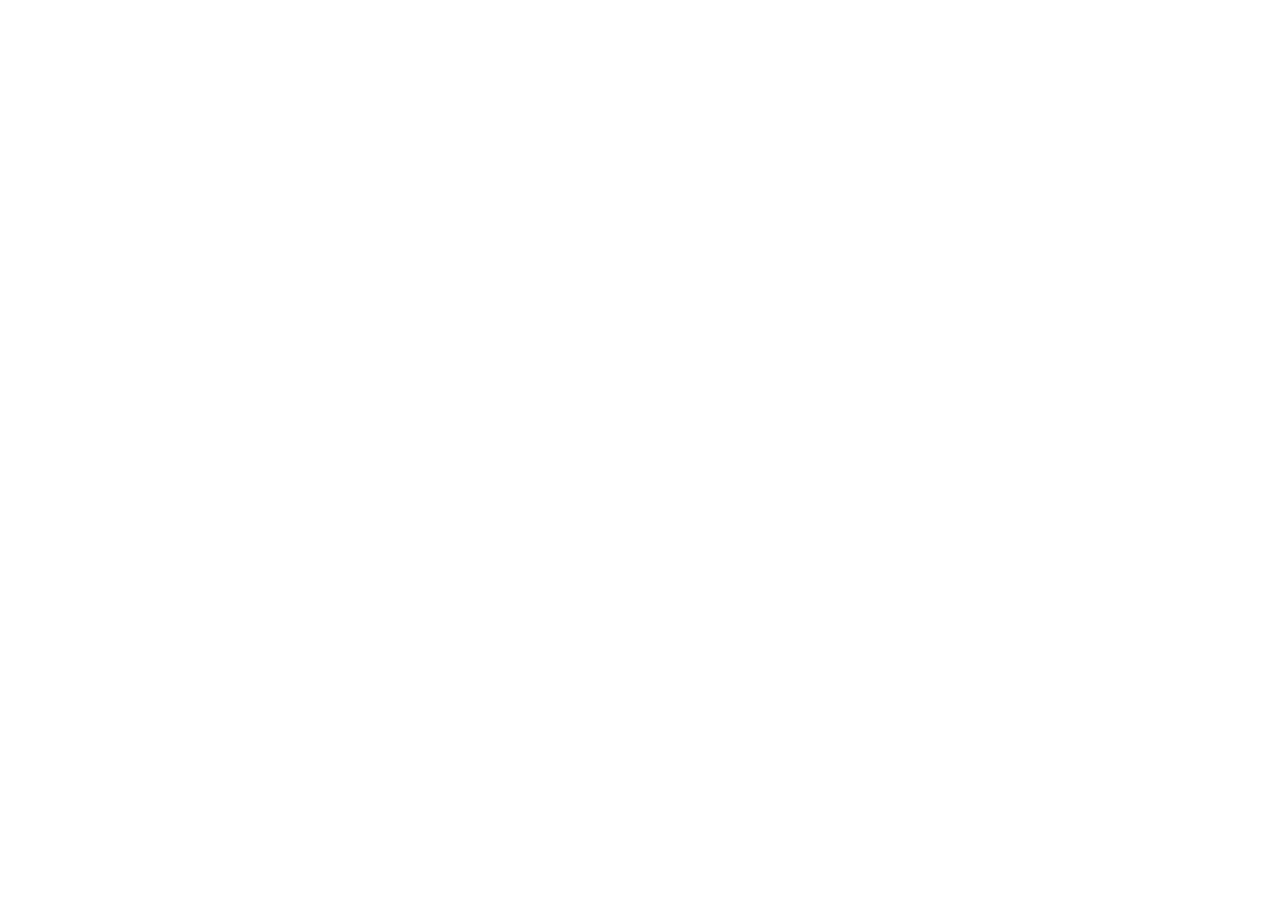
==== htmlAndCSS/Assignment1/index.html @ 3d09c983 "folder setup done" ====
<!DOCTYPE html>
<html lang="en">
<head>
    <meta charset="UTF-8">
    <meta name="viewport" content="width=device-width, initial-scale=1.0">
    <title>Startup3</title>
</head>
<body>
    
</body>
</html>
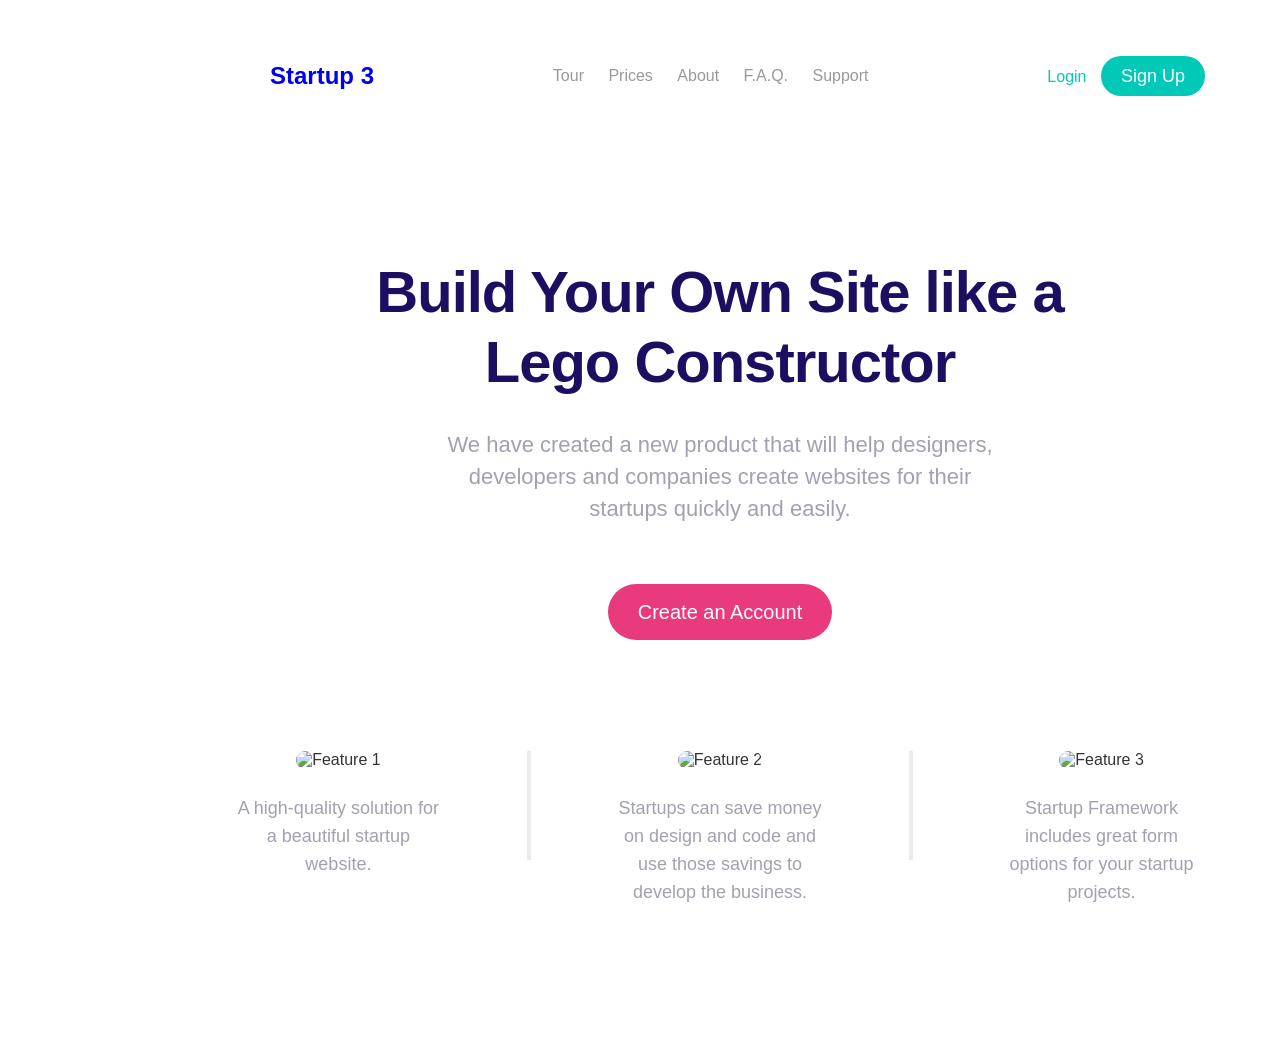
==== commit e0084b23: "layout done" ====
--- a/htmlAndCSS/Assignment1/index.html
+++ b/htmlAndCSS/Assignment1/index.html
@@ -1,11 +1,56 @@
 <!DOCTYPE html>
 <html lang="en">
 <head>
-    <meta charset="UTF-8">
-    <meta name="viewport" content="width=device-width, initial-scale=1.0">
-    <title>Startup3</title>
+  <meta charset="UTF-8" />
+  <meta name="viewport" content="width=device-width, initial-scale=1.0"/>
+  <title>Startup 3</title>
+  <link rel="stylesheet" href="index.css"/>
 </head>
 <body>
-    
+  <div class="main">
+  <header class="container">
+  <div class="navbar">
+    <div class="logo">
+      <a class="logoText" href="#">
+        Startup 3
+      </a></div>
+    <nav class="navs">
+      <a href="#">Tour</a>
+      <a href="#">Prices</a>
+      <a href="#">About</a>
+      <a href="#">F.A.Q.</a>
+      <a href="#">Support</a>
+    </nav>
+    <div class="buttons">
+      <a href="#" class="login">Login</a>
+      <a href="#" class="signup">Sign Up</a>
+    </div>
+  </div>
+</header>
+
+
+  <main class="mainText">
+    <h2>Build Your Own Site like a<br />Lego Constructor</h2>
+    <p>We have created a new product that will help designers, <br/>developers and companies create websites for their <br/> startups quickly and easily.</p>
+    <a href="#" class="cta-button">Create an Account</a>
+  </main>
+
+  <section class="features">
+    <div class="feature">
+      <img src="images/i1.jpg" alt="Feature 1" />
+      <p>A high-quality solution for <br/> a beautiful startup <br/>website.</p>
+    </div>
+    <div class="separator"></div>
+    <div class="feature">
+      <img src="images/i2.jpg" alt="Feature 2" />
+      <p>Startups can save money on design and code and <br/>use those savings to develop the business.</p>
+    </div>
+    <div class="separator"></div>
+    <div class="feature">
+      <img src="images/i3.jpg" alt="Feature 3" />
+      <p>Startup Framework <br/> includes great form <br/> options for your startup projects.</p>
+    </div>
+  </section>
+  </div>
 </body>
-</html>+</html>
--- a/htmlAndCSS/Assignment1/index.css
+++ b/htmlAndCSS/Assignment1/index.css
@@ -0,0 +1,159 @@
+* {
+  margin: 0;
+  padding: 0;
+  box-sizing: border-box;
+  font-family: "DM Sans", sans-serif;
+}
+.main{
+  width: 1400px;
+  height: 1000px;
+  margin: 0 auto;
+}
+
+body {
+  background-color: #fff;
+  color: #333;
+  text-align: center;
+  padding: 20px;
+}
+
+.container {
+  display: flex;
+  justify-content: center;
+  padding-top: 36px;
+  height: 76px;
+  margin-left: 250px;
+  margin-right: 215px;
+}
+
+.navbar {
+  width: 100%;
+  /* width: 972px; */
+  height: 40px;
+  display: flex;
+  justify-content: space-between;
+  align-items: center;
+  margin-bottom: 85px;
+}
+
+
+.logo {
+  font-weight: 700;
+  font-size: 24px;
+  color:rgba(30, 14, 98, 1);
+}
+
+.logoText{
+  text-decoration: none;
+}
+
+.navs a {
+  margin: 0 10px;
+  text-decoration: none;
+  color: #999;
+  font-weight: 500;
+  font-size: 16px;
+  line-height: 22px;
+  letter-spacing: 0px;
+}
+
+.buttons{
+  display: inline-block;
+  row-gap: 50px;
+  
+}
+
+.buttons a.login {
+  margin-right: 10px;
+  color: #00c9b7;
+  text-decoration: none;
+}
+
+.buttons a.signup {
+  padding: 10px 20px;
+  background-color: #00c9b7;
+  color:rgba(255, 255, 255, 1);
+  line-height: 26px;
+  border-radius: 110px;
+  font-size: 18px;
+
+  text-decoration: none;
+}
+
+.mainText {
+  width: 714;
+  height: 140;
+  margin-top: 161px;
+  margin-left: 343px;
+  margin-right: 343px;
+
+}
+
+.mainText h2 {
+  color:rgba(30, 14, 98, 1);
+  font-weight: 700;
+  font-size: 58px;
+  line-height: 70px;
+  letter-spacing: -1px;
+  margin-bottom: 32px;
+  /* align-items: center; */
+}
+
+.mainText p {
+  color:rgba(21, 20, 57, 0.4);
+  align-items: center;
+  font-size: 22px;
+  line-height: 32px;
+  letter-spacing: 0px;
+  margin-bottom: 59px;
+}
+
+.cta-button {
+  display: inline-block;
+  background-color:rgba(233, 58, 125, 1);
+  color: rgba(255, 255, 255, 1);
+  line-height: 26px;
+  padding: 15px 30px;
+  border-radius: 100px;
+  text-decoration: none;
+  margin-bottom: 111px;
+  font-size: 20px;
+}
+
+.features {
+  display: flex;
+  justify-content: space-around;
+  gap: 40px;
+  margin-left: 187px;
+  margin-right: 187px;
+  margin-bottom: 93.8;
+}
+
+.feature {
+  width: 228px;
+  height: 219.2px
+}
+
+.feature img {
+  width: 170px;
+  height: 110px;
+  border-radius: 10px;
+  margin-bottom: 25.2px;
+  object-fit: cover;
+}
+
+.feature p {
+font-weight: 500;
+font-size: 18px;
+line-height: 28px;
+letter-spacing: 0px;
+text-align: center;
+color:rgba(21, 20, 57, 0.4);
+;
+}
+
+.separator{
+  border: 2px solid rgba(235, 234, 237, 1);
+  /* width: 2px; */
+  height: 109px;
+}
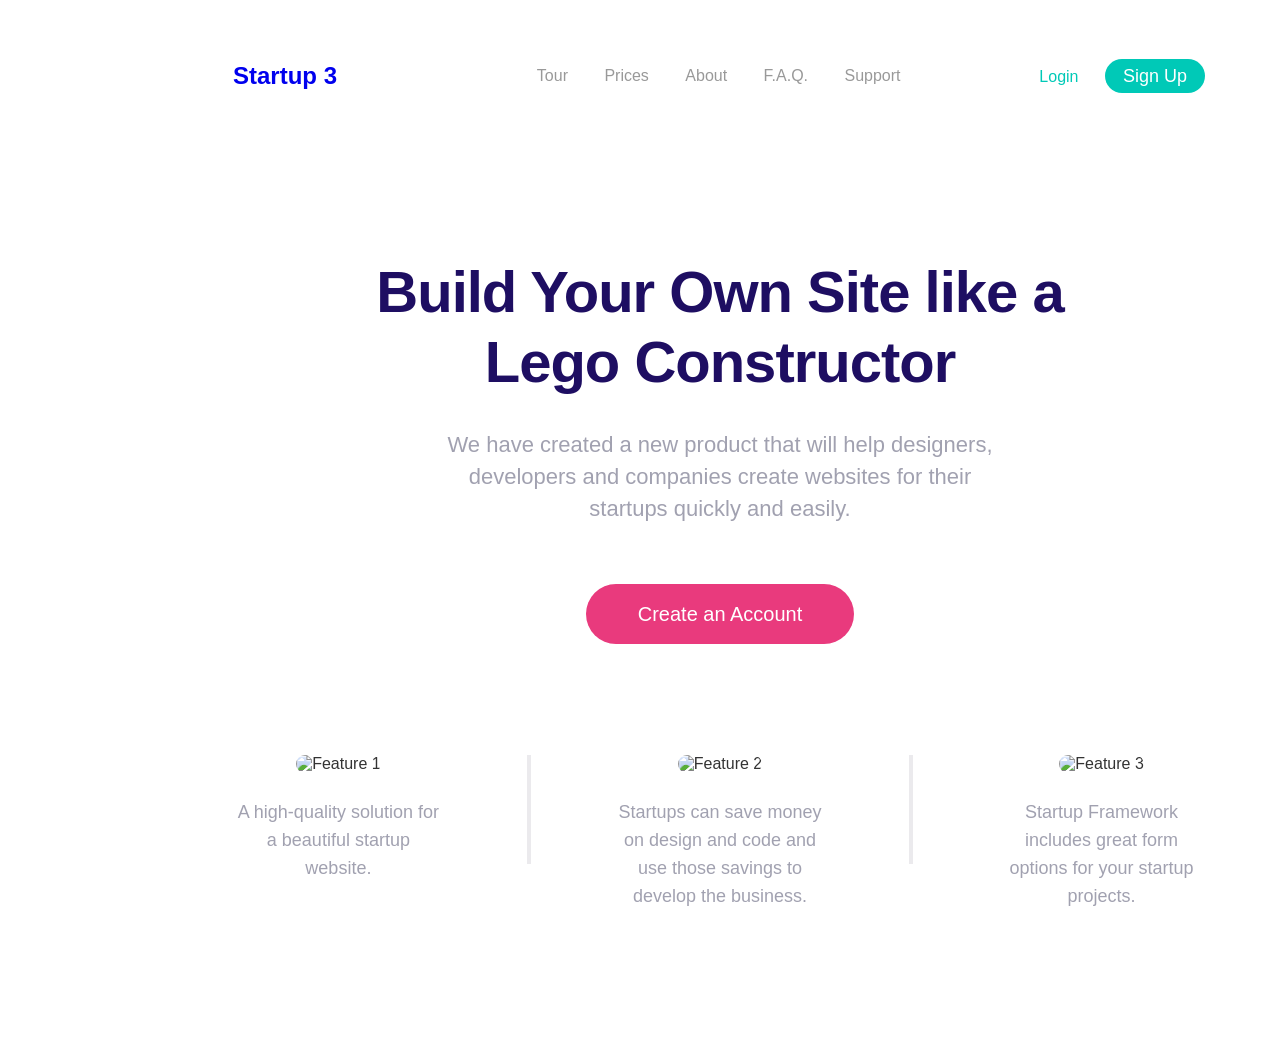
==== commit 3f6393ef: "files created" ====
--- a/htmlAndCSS/Assignment1/index.html
+++ b/htmlAndCSS/Assignment1/index.html
@@ -19,7 +19,7 @@
       <a href="#">Prices</a>
       <a href="#">About</a>
       <a href="#">F.A.Q.</a>
-      <a href="#">Support</a>
+      <a href="#">Support</a> 
     </nav>
     <div class="buttons">
       <a href="#" class="login">Login</a>
--- a/htmlAndCSS/Assignment1/index.css
+++ b/htmlAndCSS/Assignment1/index.css
@@ -11,6 +11,7 @@
 }
 
 body {
+  font-family: "DM Sans", sans-serif;
   background-color: #fff;
   color: #333;
   text-align: center;
@@ -18,11 +19,12 @@
 }
 
 .container {
+  font-family: "DM Sans", sans-serif;
   display: flex;
   justify-content: center;
   padding-top: 36px;
   height: 76px;
-  margin-left: 250px;
+  margin-left: 213px;
   margin-right: 215px;
 }
 
@@ -41,21 +43,39 @@
   font-weight: 700;
   font-size: 24px;
   color:rgba(30, 14, 98, 1);
+  margin-right: 199px;
 }
 
 .logoText{
   text-decoration: none;
 }
+.navs{
+   /* padding-left:50px; */
+}
 
 .navs a {
-  margin: 0 10px;
+  /* margin: 0 10px; */
+  width: 42px;
+  height: 22px;
   text-decoration: none;
   color: #999;
   font-weight: 500;
   font-size: 16px;
   line-height: 22px;
   letter-spacing: 0px;
-}
+  margin-right: 32px;
+}
+
+/* .navs a{
+  width: 33px;
+  height: 22px;
+  font-weight: 500;
+  font-size: 16px;
+  line-height: 22px;
+  letter-spacing: 0px;
+  text-decoration: none;
+  color:rgba(21, 20, 57, 0.4);
+  /* padding-right: 32px */
 
 .buttons{
   display: inline-block;
@@ -64,24 +84,28 @@
 }
 
 .buttons a.login {
-  margin-right: 10px;
+  margin-left: 106px;
   color: #00c9b7;
+  font-size: 16px;
   text-decoration: none;
 }
 
 .buttons a.signup {
-  padding: 10px 20px;
+  padding: 7px 18px;
+  width: 64px;
+  height: 26px;
+  font-weight: 500px;
   background-color: #00c9b7;
   color:rgba(255, 255, 255, 1);
   line-height: 26px;
   border-radius: 110px;
   font-size: 18px;
-
+  margin-left: 22px;
   text-decoration: none;
 }
 
 .mainText {
-  width: 714;
+  /* width: 714; */
   height: 140;
   margin-top: 161px;
   margin-left: 343px;
@@ -90,7 +114,10 @@
 }
 
 .mainText h2 {
+  font-family: "DM Sans", sans-serif;
+
   color:rgba(30, 14, 98, 1);
+  /* width: 714px; */
   font-weight: 700;
   font-size: 58px;
   line-height: 70px;
@@ -108,7 +135,7 @@
   margin-bottom: 59px;
 }
 
-.cta-button {
+/* .cta-button {
   display: inline-block;
   background-color:rgba(233, 58, 125, 1);
   color: rgba(255, 255, 255, 1);
@@ -118,6 +145,26 @@
   text-decoration: none;
   margin-bottom: 111px;
   font-size: 20px;
+} */
+
+.cta-button{
+  display:inline-block ;
+  width: 268px;
+  height: 60px;
+  padding-top: 17px;
+  padding-left: 45px;
+  font-weight: 500;
+  size: 20px;
+  font-size: 20px;
+  line-height: 26px;
+  letter-spacing: 0px;
+  background-color:rgba(233, 58, 125, 1);
+  border-radius: 100px;
+  color: rgba(255, 255, 255, 1);
+  text-decoration: none;
+  align-items: center;
+  padding: 17px 45px;
+  margin-bottom: 111px;
 }
 
 .features {
@@ -127,6 +174,7 @@
   margin-left: 187px;
   margin-right: 187px;
   margin-bottom: 93.8;
+  height: 247.2px;
 }
 
 .feature {
